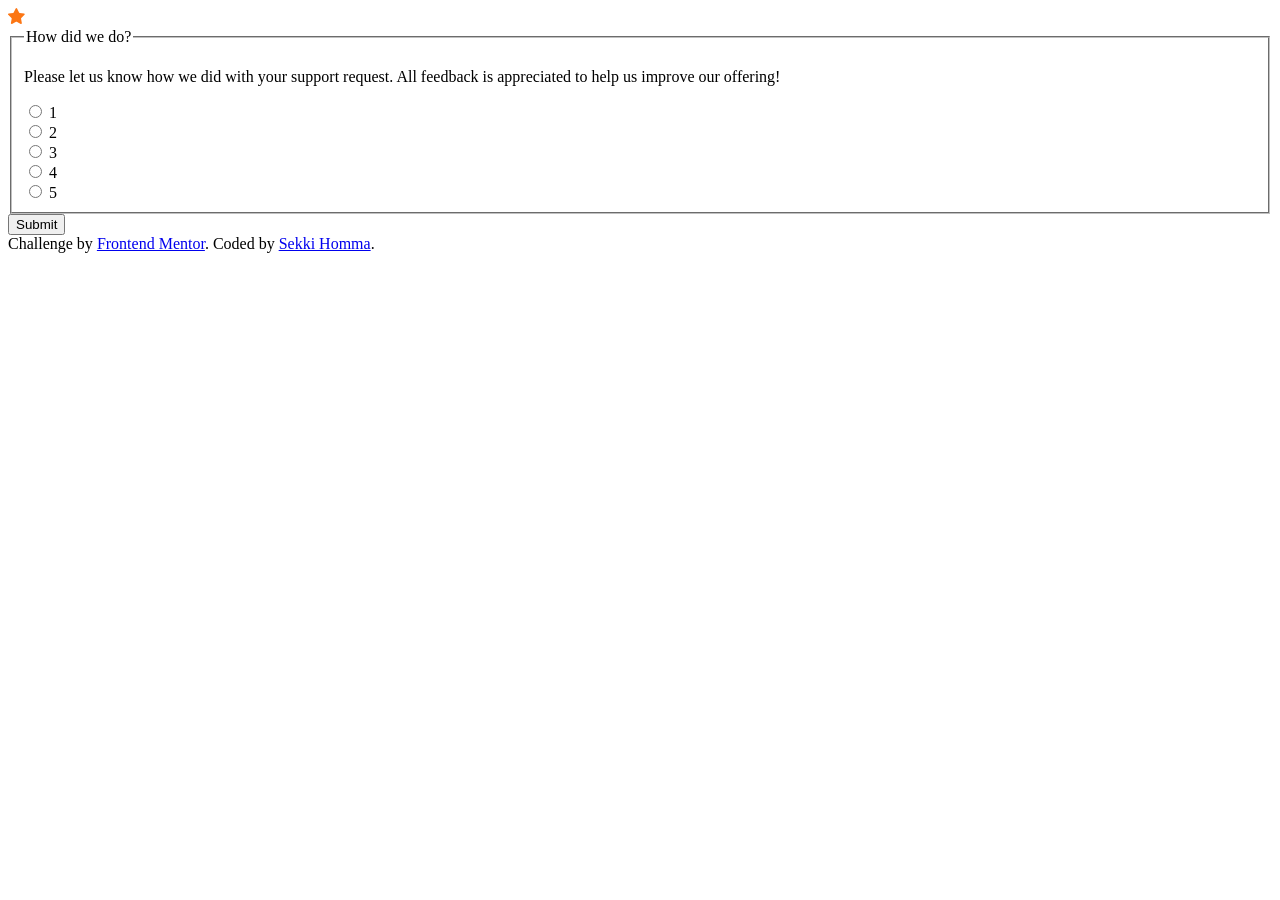
==== index.html @ cb07e938 "did the page layout" ====
<!doctype html>
<html lang="en">
  <head>
    <meta charset="UTF-8" />
    <meta
      name="viewport"
      content="width=device-width, initial-scale=1, maximum-scale=1, user-scalable=no"
    />
    <!-- displays site properly based on user's device -->
    <link href="styles/styles.css" rel="stylesheet" />
    <link rel="icon" type="image/png" sizes="32x32" href="images/favicon-32x32.png" />

    <title>Frontend Mentor | Interactive rating component</title>
  </head>
  <body>
    <!-- Rating state start -->
    <div class="rating-sheet">
      <section class="state-rate">
        <div class="rating-sheet__icon">
          <img src="./images/icon-star.svg" alt="star icon" />
        </div>
        <div class="rating-sheet__radio-rate">
          <form>
            <fieldset class="rating-sheet__content">
              <legend>How did we do?</legend>
              <p>
                Please let us know how we did with your support request. All feedback is appreciated
                to help us improve our offering!
              </p>
              <div class="rating-radio__value">
                <div class="rating-radio__variant-option">
                  <input type="radio" id="value_1" name="rating" value="1" />
                  <label for="value_1" class="rating-radio__label">1</label>
                </div>
                <div class="rating-radio__variant-option">
                  <input type="radio" id="value_2" name="rating" value="2" />
                  <label for="value_2" class="rating-radio__label">2</label>
                </div>
                <div class="rating-radio__variant-option">
                  <input type="radio" id="value_3" name="rating" value="3" />
                  <label for="value_3" class="rating-radio__label">3</label>
                </div>
                <div class="rating-radio__variant-option">
                  <input type="radio" id="value_4" name="rating" value="4" />
                  <label for="value_4" class="rating-radio__label">4</label>
                </div>
                <div class="rating-radio__variant-option">
                  <input type="radio" id="value_5" name="rating" value="5" />
                  <label for="value_5" class="rating-radio__label">5</label>
                </div>
              </div>
            </fieldset>

            <button class="radio-rate__sbmt-btn" type="button">Submit</button>
          </form>
        </div>
      </section>
      <section class="state-success" style="display: none">
        <img src="./images/illustration-thank-you.svg" alt="illustration thank you" />
        <div class="rating-choice">
          <p>You selected 4 out of 5</p>
        </div>
        <div class="text-success">
          <h2>Thank you!</h2>
          <p>
            We appreciate you taking the time to give a rating. If you ever need more support, don’t
            hesitate to get in touch!
          </p>
        </div>
      </section>
    </div>

    <!-- Rating state end -->

    <footer class="attribution">
      Challenge by <a href="https://www.frontendmentor.io?ref=challenge">Frontend Mentor</a>. Coded
      by <a href="https://github.com/SekkiHomma" target="_blank">Sekki Homma</a>.
    </footer>
  </body>
</html>
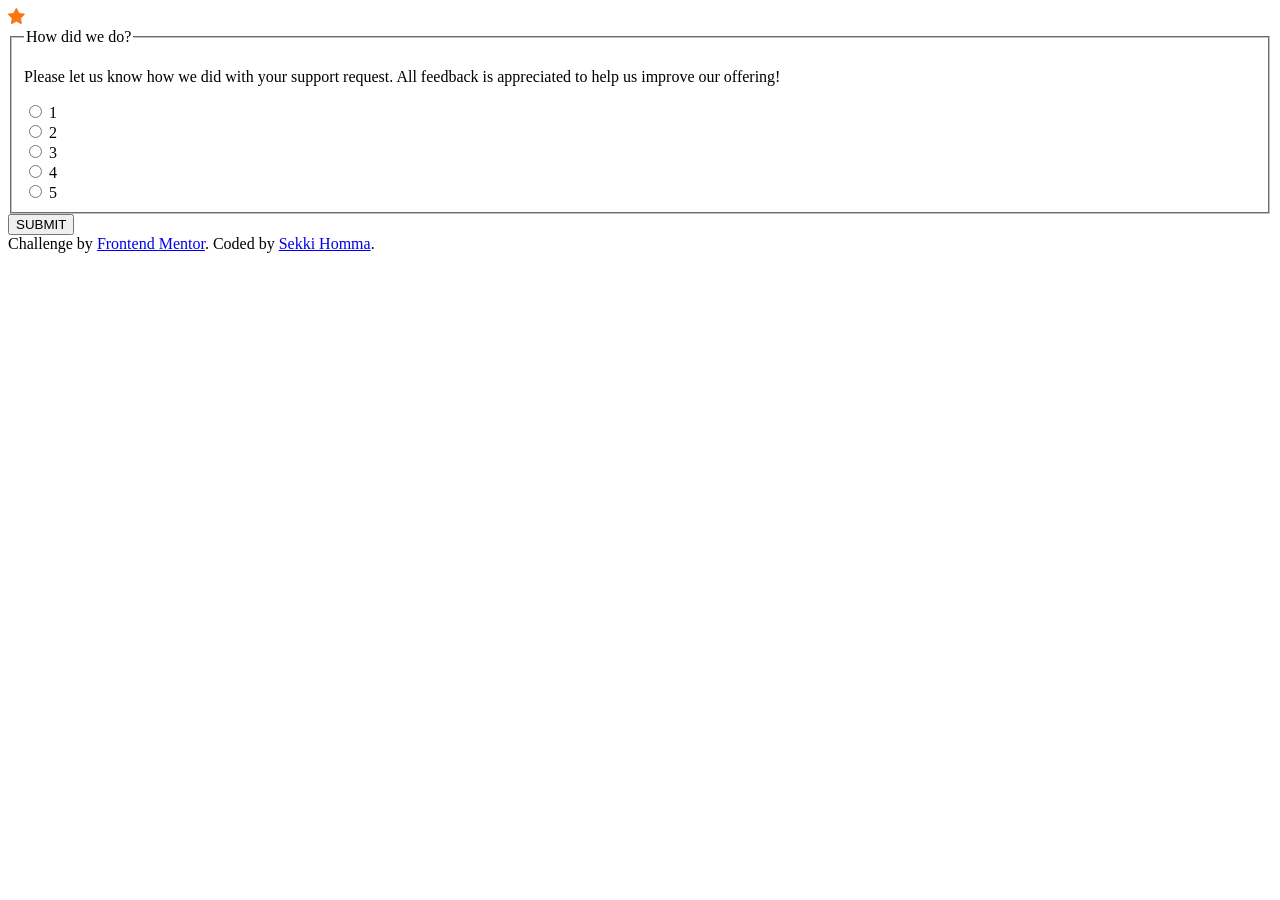
==== commit f770e0c5: "did some styles and change AGENTS.md for better experience" ====
--- a/index.html
+++ b/index.html
@@ -9,72 +9,84 @@
     <!-- displays site properly based on user's device -->
     <link href="styles/styles.css" rel="stylesheet" />
     <link rel="icon" type="image/png" sizes="32x32" href="images/favicon-32x32.png" />
+    <link rel="preconnect" href="https://fonts.googleapis.com" />
+    <link rel="preconnect" href="https://fonts.gstatic.com" crossorigin />
+    <link
+      href="https://fonts.googleapis.com/css2?family=Overpass:ital,wght@0,100..900;1,100..900&display=swap"
+      rel="stylesheet"
+    />
 
     <title>Frontend Mentor | Interactive rating component</title>
   </head>
   <body>
     <!-- Rating state start -->
-    <div class="rating-sheet">
-      <section class="state-rate">
-        <div class="rating-sheet__icon">
-          <img src="./images/icon-star.svg" alt="star icon" />
-        </div>
-        <div class="rating-sheet__radio-rate">
-          <form>
-            <fieldset class="rating-sheet__content">
-              <legend>How did we do?</legend>
-              <p>
-                Please let us know how we did with your support request. All feedback is appreciated
-                to help us improve our offering!
-              </p>
-              <div class="rating-radio__value">
-                <div class="rating-radio__variant-option">
-                  <input type="radio" id="value_1" name="rating" value="1" />
-                  <label for="value_1" class="rating-radio__label">1</label>
+    <main class="content">
+      <div class="rating-sheet">
+        <section class="state-rate">
+          <div class="rating-sheet__icon">
+            <img src="./images/icon-star.svg" alt="star icon" />
+          </div>
+          <div class="rating-sheet__radio-rate">
+            <form>
+              <fieldset class="rating-sheet__content">
+                <legend>How did we do?</legend>
+                <div class="rating-sheet__main-content">
+                  <p>
+                    Please let us know how we did with your support request. All feedback is
+                    appreciated to help us improve our offering!
+                  </p>
+                  <div class="rating-radio__value">
+                    <div class="rating-radio__variant-option">
+                      <input type="radio" id="value_1" name="rating" value="1" />
+                      <label for="value_1" class="rating-radio__label">1</label>
+                    </div>
+                    <div class="rating-radio__variant-option">
+                      <input type="radio" id="value_2" name="rating" value="2" />
+                      <label for="value_2" class="rating-radio__label">2</label>
+                    </div>
+                    <div class="rating-radio__variant-option">
+                      <input type="radio" id="value_3" name="rating" value="3" />
+                      <label for="value_3" class="rating-radio__label">3</label>
+                    </div>
+                    <div class="rating-radio__variant-option">
+                      <input type="radio" id="value_4" name="rating" value="4" />
+                      <label for="value_4" class="rating-radio__label">4</label>
+                    </div>
+                    <div class="rating-radio__variant-option">
+                      <input type="radio" id="value_5" name="rating" value="5" />
+                      <label for="value_5" class="rating-radio__label">5</label>
+                    </div>
+                  </div>
                 </div>
-                <div class="rating-radio__variant-option">
-                  <input type="radio" id="value_2" name="rating" value="2" />
-                  <label for="value_2" class="rating-radio__label">2</label>
-                </div>
-                <div class="rating-radio__variant-option">
-                  <input type="radio" id="value_3" name="rating" value="3" />
-                  <label for="value_3" class="rating-radio__label">3</label>
-                </div>
-                <div class="rating-radio__variant-option">
-                  <input type="radio" id="value_4" name="rating" value="4" />
-                  <label for="value_4" class="rating-radio__label">4</label>
-                </div>
-                <div class="rating-radio__variant-option">
-                  <input type="radio" id="value_5" name="rating" value="5" />
-                  <label for="value_5" class="rating-radio__label">5</label>
-                </div>
-              </div>
-            </fieldset>
+              </fieldset>
 
-            <button class="radio-rate__sbmt-btn" type="button">Submit</button>
-          </form>
-        </div>
-      </section>
-      <section class="state-success" style="display: none">
-        <img src="./images/illustration-thank-you.svg" alt="illustration thank you" />
-        <div class="rating-choice">
-          <p>You selected 4 out of 5</p>
-        </div>
-        <div class="text-success">
-          <h2>Thank you!</h2>
-          <p>
-            We appreciate you taking the time to give a rating. If you ever need more support, don’t
-            hesitate to get in touch!
-          </p>
-        </div>
-      </section>
-    </div>
-
+              <button class="radio-rate__sbmt-btn" type="button">SUBMIT</button>
+            </form>
+          </div>
+        </section>
+        <section class="state-success" style="display: none">
+          <img src="./images/illustration-thank-you.svg" alt="illustration thank you" />
+          <div class="rating-choice">
+            <p>You selected 4 out of 5</p>
+          </div>
+          <div class="text-success">
+            <h2>Thank you!</h2>
+            <p>
+              We appreciate you taking the time to give a rating. If you ever need more support,
+              don’t hesitate to get in touch!
+            </p>
+          </div>
+        </section>
+      </div>
+    </main>
     <!-- Rating state end -->
 
-    <footer class="attribution">
-      Challenge by <a href="https://www.frontendmentor.io?ref=challenge">Frontend Mentor</a>. Coded
-      by <a href="https://github.com/SekkiHomma" target="_blank">Sekki Homma</a>.
+    <footer class="footer-attribution">
+      <div class="footer-attribution__content">
+        Challenge by
+        <a href="https://www.frontendmentor.io?ref=challenge" target="_blank"> Frontend Mentor</a>.
+        Coded by <a href="https://github.com/SekkiHomma" target="_blank"> Sekki Homma</a>.
+      </div>
     </footer>
   </body>
 </html>
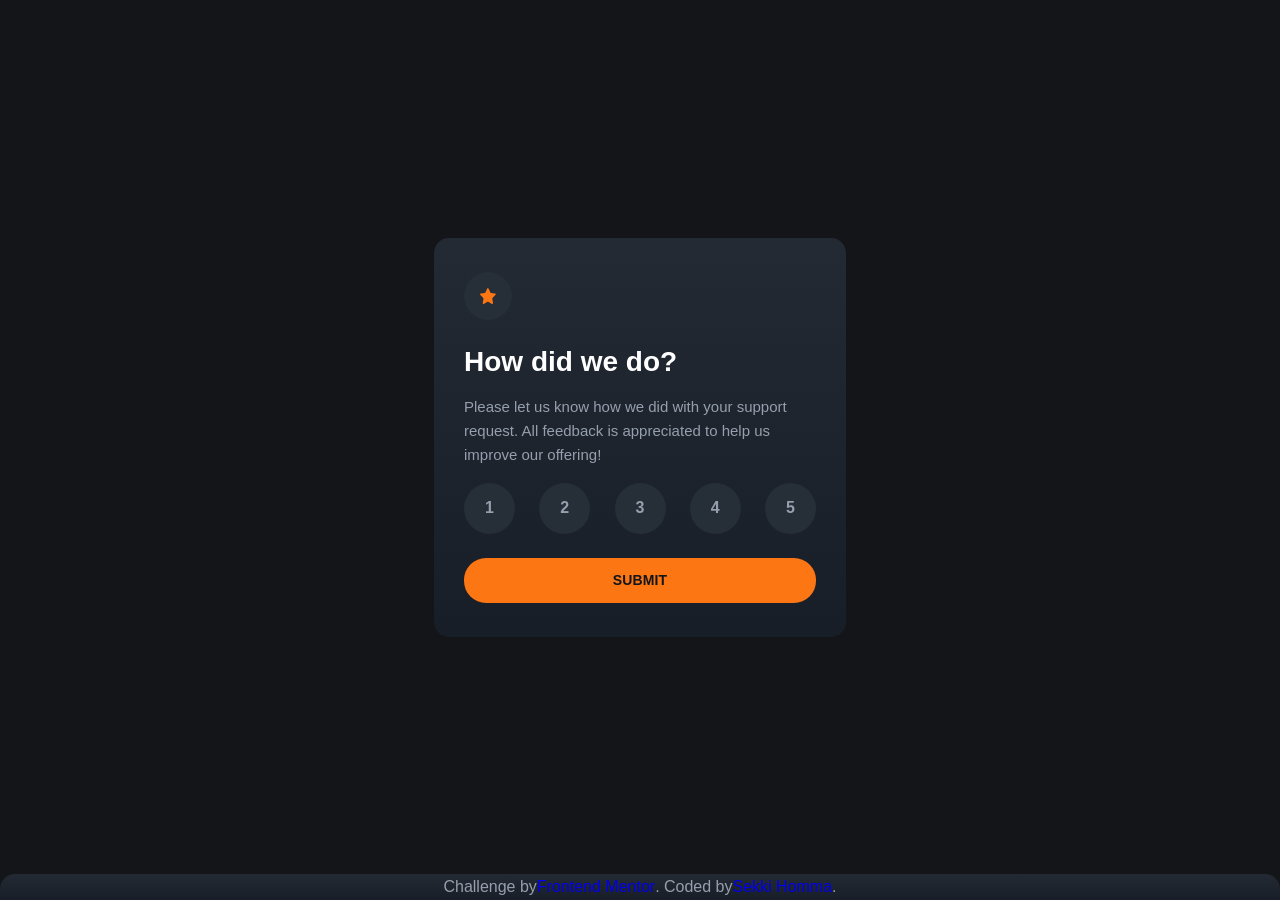
==== commit 84e4e95c: "add scripts and adaptive" ====
--- a/index.html
+++ b/index.html
@@ -2,10 +2,7 @@
 <html lang="en">
   <head>
     <meta charset="UTF-8" />
-    <meta
-      name="viewport"
-      content="width=device-width, initial-scale=1, maximum-scale=1, user-scalable=no"
-    />
+    <meta name="viewport" content="width=device-width, initial-scale=1" />
     <!-- displays site properly based on user's device -->
     <link href="styles/styles.css" rel="stylesheet" />
     <link rel="icon" type="image/png" sizes="32x32" href="images/favicon-32x32.png" />
@@ -60,7 +57,7 @@
                 </div>
               </fieldset>
 
-              <button class="radio-rate__sbmt-btn" type="button">SUBMIT</button>
+              <button class="radio-rate__sub-btn" type="button">SUBMIT</button>
             </form>
           </div>
         </section>
@@ -88,5 +85,6 @@
         Coded by <a href="https://github.com/SekkiHomma" target="_blank"> Sekki Homma</a>.
       </div>
     </footer>
+    <script src="script.js"></script>
   </body>
 </html>
--- a/styles/styles.css
+++ b/styles/styles.css
@@ -0,0 +1,295 @@
+/* Reset and base styles  */
+* {
+  padding: 0;
+  margin: 0;
+  border: none;
+}
+
+*,
+*::before,
+*::after {
+  box-sizing: border-box;
+}
+
+/* Links */
+a,
+a:link,
+a:visited {
+  text-decoration: none;
+}
+
+a:hover {
+  text-decoration: none;
+}
+
+/* Common */
+aside,
+nav,
+footer,
+header,
+section,
+main {
+  display: block;
+}
+
+h1,
+h2,
+h3,
+h4,
+h5,
+h6,
+p {
+  font-size: inherit;
+  font-weight: inherit;
+}
+
+ul,
+ul li {
+  list-style: none;
+}
+
+img {
+  vertical-align: top;
+}
+
+img,
+svg {
+  max-width: 100%;
+  height: auto;
+}
+
+address {
+  font-style: normal;
+}
+
+/* Form */
+input,
+textarea,
+button,
+select {
+  font-family: inherit;
+  font-size: inherit;
+  color: inherit;
+  background-color: transparent;
+}
+
+input::-ms-clear {
+  display: none;
+}
+
+textarea {
+  resize: vertical;
+}
+
+button,
+input[type=submit] {
+  display: inline-block;
+  box-shadow: none;
+  background: transparent none;
+  cursor: pointer;
+}
+
+button::-moz-focus-inner {
+  padding: 0;
+  border: 0;
+}
+
+label {
+  cursor: pointer;
+}
+
+legend {
+  display: block;
+}
+
+input[type=file] {
+  max-width: 100%;
+}
+
+body {
+  background-color: #131518;
+  display: flex;
+  flex-direction: column;
+  min-height: 100vh;
+  font-family: "Overpass", sans-serif;
+}
+
+.content {
+  flex: 1;
+  display: flex;
+  justify-content: center;
+  align-items: center;
+}
+
+.rating-sheet {
+  background: linear-gradient(to top, #181E27, #232A34);
+  border-radius: 15px;
+  width: 100%;
+  max-width: 412px;
+}
+
+.state-rate {
+  display: block;
+  padding: 28px 24px;
+}
+
+.rating-sheet__content {
+  margin-top: 24px;
+}
+
+.rating-sheet__main-content {
+  margin-top: 16px;
+  display: flex;
+  flex-direction: column;
+  gap: 16px;
+}
+.rating-sheet__main-content p {
+  font-size: 14px;
+  font-weight: 400;
+  line-height: 22px;
+  letter-spacing: 0;
+  color: #969FAD;
+}
+
+form {
+  display: flex;
+  flex-direction: column;
+  gap: 24px;
+}
+
+.footer-attribution__content {
+  display: flex;
+  flex-direction: row;
+  justify-content: center;
+  align-items: center;
+  flex-wrap: wrap;
+  background: linear-gradient(to top, #181E27, #232A34);
+  border-radius: 15px 15px 0 0;
+  padding: 4px;
+  color: #969FAD;
+}
+
+legend {
+  font-size: 24px;
+  font-weight: 700;
+  line-height: 30px;
+  letter-spacing: 0;
+  color: #FFFFFF;
+}
+
+.radio-rate__sub-btn {
+  font-size: 14px;
+  font-weight: 700;
+  line-height: 18px;
+  letter-spacing: 1.87px;
+  color: #131518;
+  background-color: #FC7614;
+  letter-spacing: 1.9px;
+  width: 100%;
+  height: 45px;
+  border-radius: 22px;
+  transition: 0.3s;
+}
+
+.radio-rate__sub-btn:hover {
+  background-color: #FFFFFF;
+  color: #131518;
+}
+
+.rating-sheet__icon {
+  background-color: #262E38;
+  border-radius: 50%;
+  width: 40px;
+  height: 40px;
+  display: flex;
+  justify-content: center;
+  align-items: center;
+}
+.rating-sheet__icon img {
+  width: 14px;
+  height: 14px;
+}
+
+.rating-radio__value {
+  display: flex;
+  flex-direction: row;
+  justify-content: space-between;
+}
+
+.rating-radio__label {
+  display: flex;
+  align-items: center;
+  justify-content: center;
+  border-radius: 50%;
+  background-color: #262E38;
+  height: 42px;
+  width: 42px;
+  transition: 0.3s;
+  font-size: 14px;
+  font-weight: 700;
+  line-height: 18px;
+  letter-spacing: 1.87px;
+  color: #969FAD;
+}
+
+input[type=radio]:checked + .rating-radio__label {
+  background-color: #FC7614;
+  color: #262E38;
+}
+
+input[type=radio] {
+  position: absolute;
+  opacity: 0;
+}
+
+.rating-radio__label:hover {
+  background-color: #FFFFFF;
+  color: #262E38;
+}
+
+@media (min-width: 375px) {
+  .content {
+    padding: 0 24px;
+  }
+}
+@media (min-width: 768px) {
+  .state-rate {
+    padding: 34px 30px;
+  }
+  .rating-sheet__icon {
+    width: 48px;
+    height: 48px;
+  }
+  .rating-sheet__icon img {
+    width: 16px;
+    height: 16px;
+  }
+  legend {
+    font-size: 28px;
+    font-weight: 700;
+    line-height: 35px;
+    letter-spacing: 0;
+  }
+  .rating-sheet__main-content p {
+    font-size: 15px;
+    font-weight: 400;
+    line-height: 24px;
+    letter-spacing: 0;
+  }
+  .rating-radio__label {
+    height: 51px;
+    width: 51px;
+    font-size: 16px;
+    font-weight: 700;
+    line-height: 24px;
+    letter-spacing: 0.2px;
+  }
+  .radio-rate__sub-btn {
+    font-size: 14px;
+    font-weight: 600;
+    line-height: 24px;
+    letter-spacing: 0.17px;
+  }
+}
+
+/*# sourceMappingURL=styles.css.map */
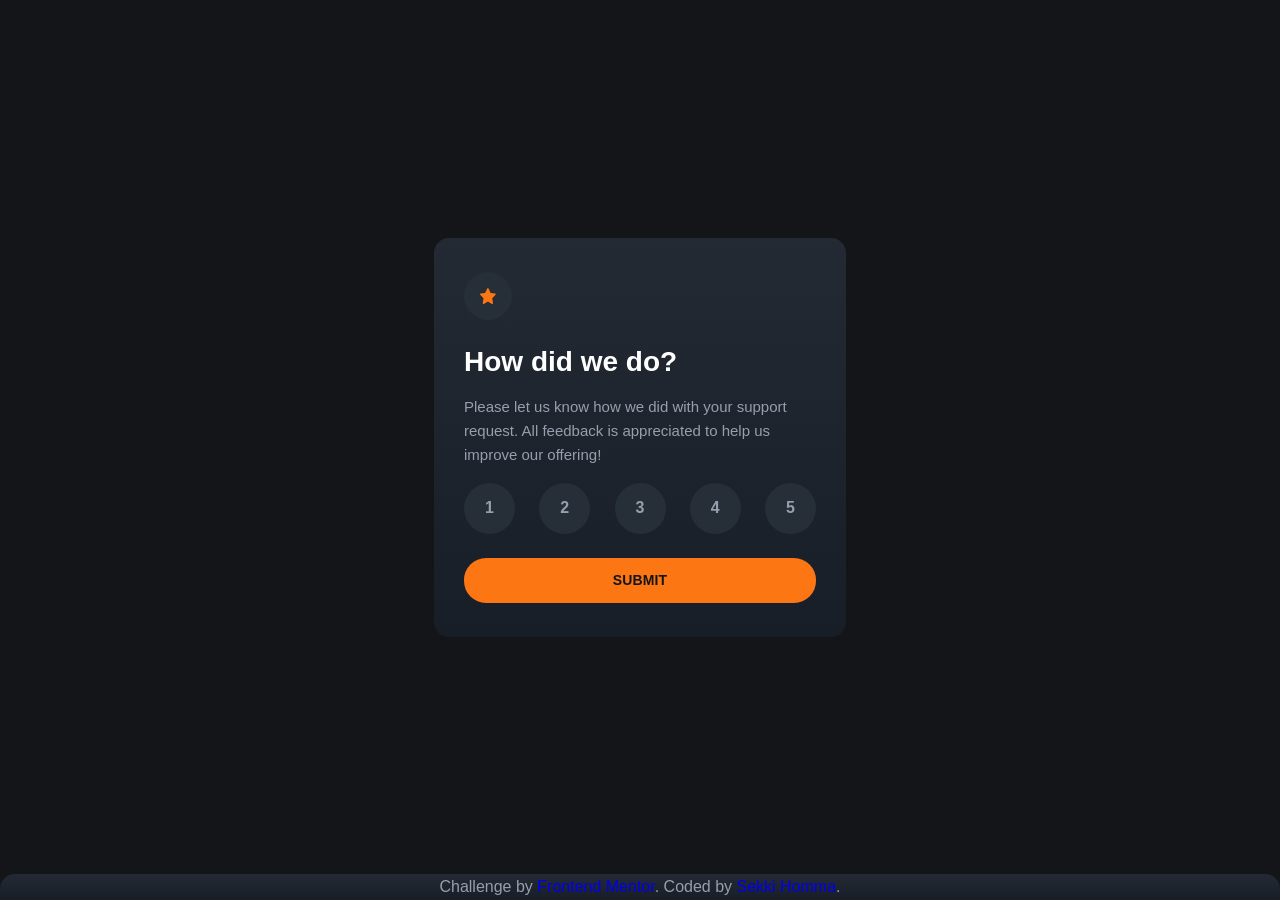
==== commit f487d4df: "complete challenge" ====
--- a/index.html
+++ b/index.html
@@ -56,18 +56,17 @@
                   </div>
                 </div>
               </fieldset>
-
               <button class="radio-rate__sub-btn" type="button">SUBMIT</button>
             </form>
           </div>
         </section>
-        <section class="state-success" style="display: none">
+        <section class="state-success is-hidden">
           <img src="./images/illustration-thank-you.svg" alt="illustration thank you" />
           <div class="rating-choice">
-            <p>You selected 4 out of 5</p>
+            <p>You selected <span class="selected-rating">0</span> out of 5</p>
           </div>
           <div class="text-success">
-            <h2>Thank you!</h2>
+            <h2 class="">Thank you!</h2>
             <p>
               We appreciate you taking the time to give a rating. If you ever need more support,
               don’t hesitate to get in touch!
@@ -80,9 +79,14 @@
 
     <footer class="footer-attribution">
       <div class="footer-attribution__content">
-        Challenge by
-        <a href="https://www.frontendmentor.io?ref=challenge" target="_blank"> Frontend Mentor</a>.
-        Coded by <a href="https://github.com/SekkiHomma" target="_blank"> Sekki Homma</a>.
+        <span
+          >Challenge by
+          <a href="https://www.frontendmentor.io?ref=challenge" target="_blank"> Frontend Mentor</a
+          >.&nbsp;</span
+        >
+        <span
+          >Coded by <a href="https://github.com/SekkiHomma" target="_blank"> Sekki Homma</a>.</span
+        >
       </div>
     </footer>
     <script src="script.js"></script>
--- a/styles/styles.css
+++ b/styles/styles.css
@@ -131,6 +131,51 @@
 .state-rate {
   display: block;
   padding: 28px 24px;
+}
+
+.state-success {
+  display: flex;
+  flex-direction: column;
+  align-items: center;
+  padding: 36px 24px;
+  gap: 24px;
+}
+.state-success img {
+  max-width: 144px;
+  max-height: 96px;
+}
+
+.rating-choice {
+  font-size: 14px;
+  font-weight: 400;
+  line-height: 22px;
+  letter-spacing: 0;
+  color: #FC7614;
+  background-color: #262E38;
+  border-radius: 22px;
+  padding: 6px 12px;
+}
+
+.text-success {
+  display: flex;
+  flex-direction: column;
+  gap: 16px;
+}
+.text-success h2 {
+  font-size: 24px;
+  font-weight: 700;
+  line-height: 30px;
+  letter-spacing: 0;
+  color: #FFFFFF;
+  text-align: center;
+}
+.text-success p {
+  font-size: 14px;
+  font-weight: 400;
+  line-height: 22px;
+  letter-spacing: 0;
+  color: #969FAD;
+  text-align: center;
 }
 
 .rating-sheet__content {
@@ -247,9 +292,47 @@
   color: #262E38;
 }
 
+.is-hidden {
+  display: none;
+}
+
 @media (min-width: 375px) {
   .content {
     padding: 0 24px;
+  }
+}
+@media (min-width: 400px) {
+  .state-success {
+    gap: 32px;
+    padding: 44px 36px;
+  }
+  .state-success img {
+    max-width: 162px;
+    max-height: 108px;
+  }
+  .rating-choice {
+    font-size: 15px;
+    font-weight: 400;
+    line-height: 24px;
+    letter-spacing: 0;
+    padding: 6px 19px;
+  }
+  .text-success {
+    display: flex;
+    flex-direction: column;
+    gap: 16px;
+  }
+  .text-success h2 {
+    font-size: 28px;
+    font-weight: 700;
+    line-height: 35px;
+    letter-spacing: 0;
+  }
+  .text-success p {
+    font-size: 15px;
+    font-weight: 400;
+    line-height: 24px;
+    letter-spacing: 0;
   }
 }
 @media (min-width: 768px) {
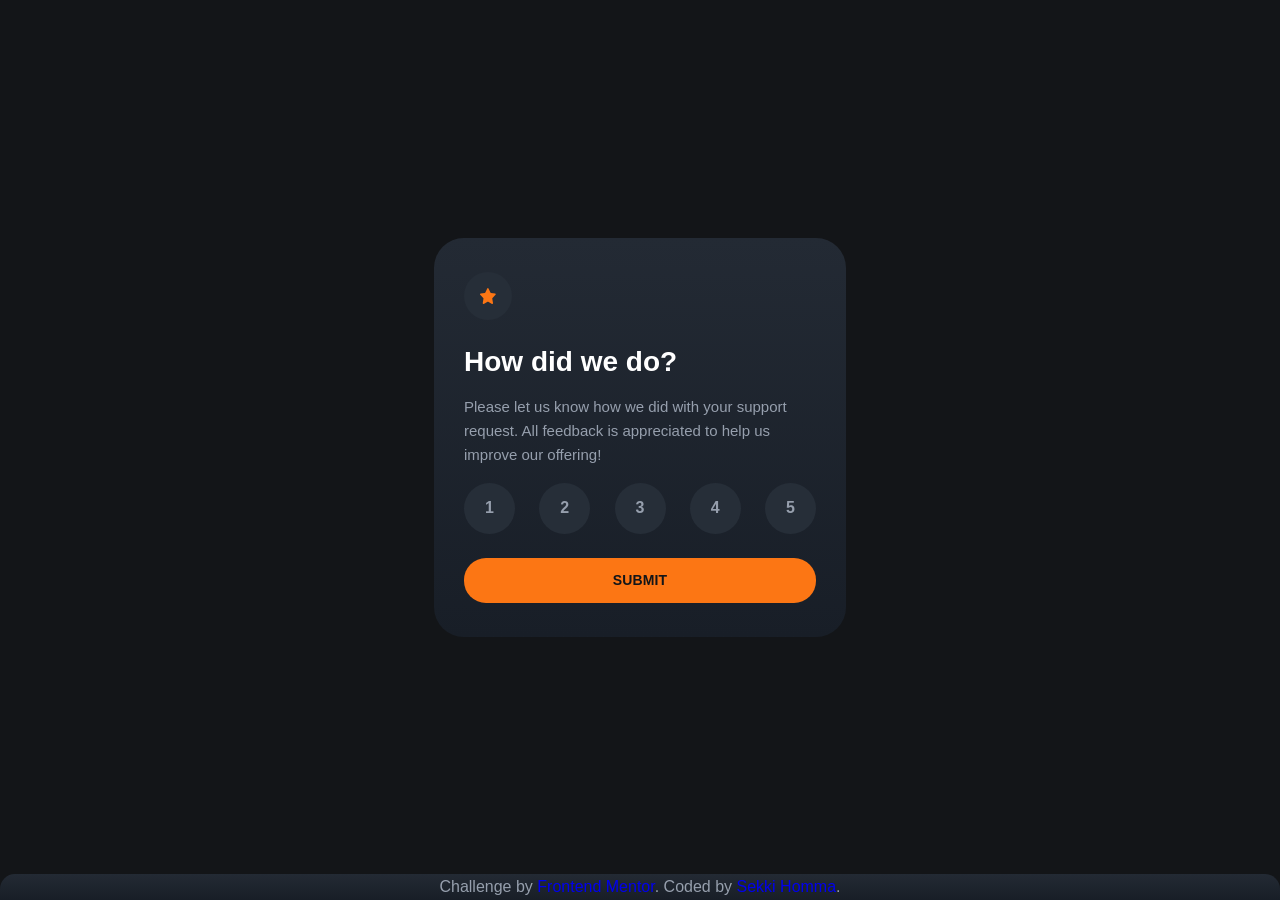
==== commit ea4235db: "fix border and heading" ====
--- a/index.html
+++ b/index.html
@@ -18,6 +18,7 @@
   <body>
     <!-- Rating state start -->
     <main class="content">
+      <h1 style="display: none">Interactive rating component</h1>
       <div class="rating-sheet">
         <section class="state-rate">
           <div class="rating-sheet__icon">
--- a/styles/styles.css
+++ b/styles/styles.css
@@ -27,7 +27,6 @@
 nav,
 footer,
 header,
-section,
 main {
   display: block;
 }
@@ -302,6 +301,9 @@
   }
 }
 @media (min-width: 400px) {
+  .rating-sheet {
+    border-radius: 30px;
+  }
   .state-success {
     gap: 32px;
     padding: 44px 36px;
